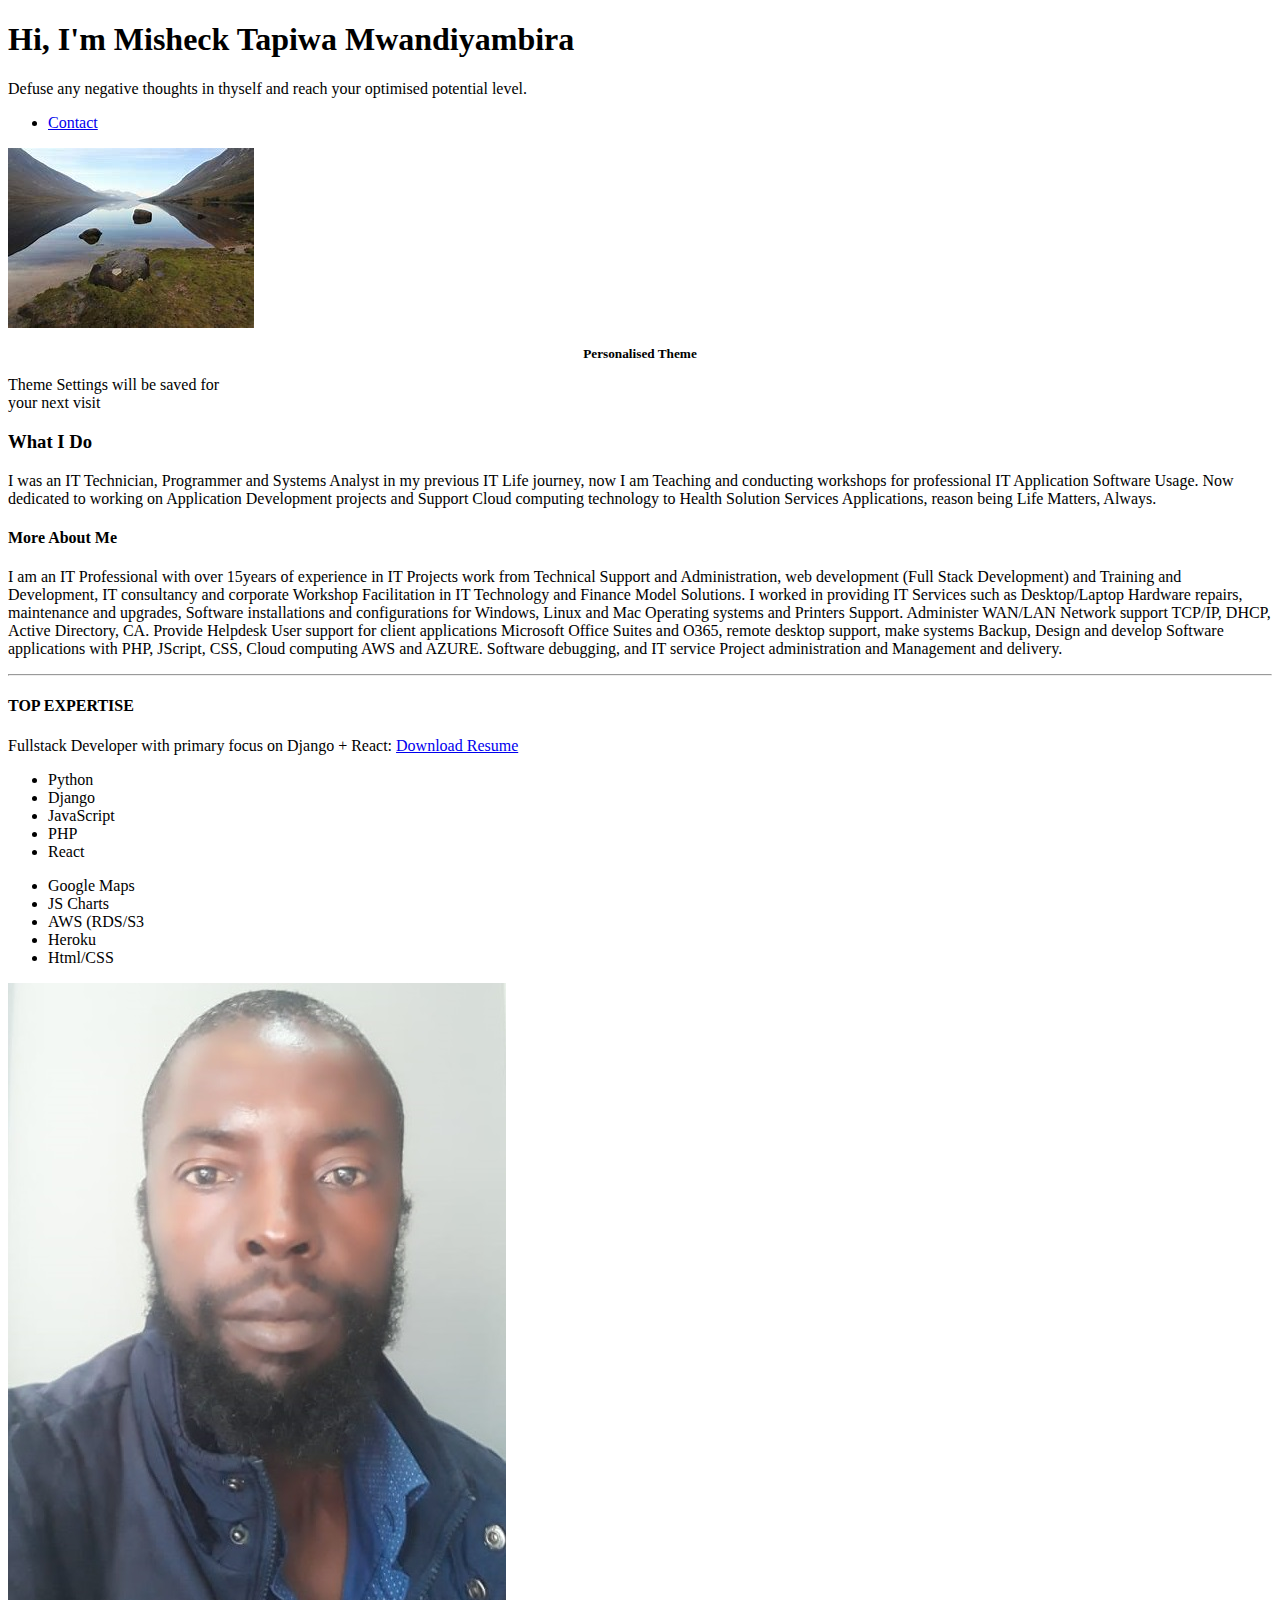
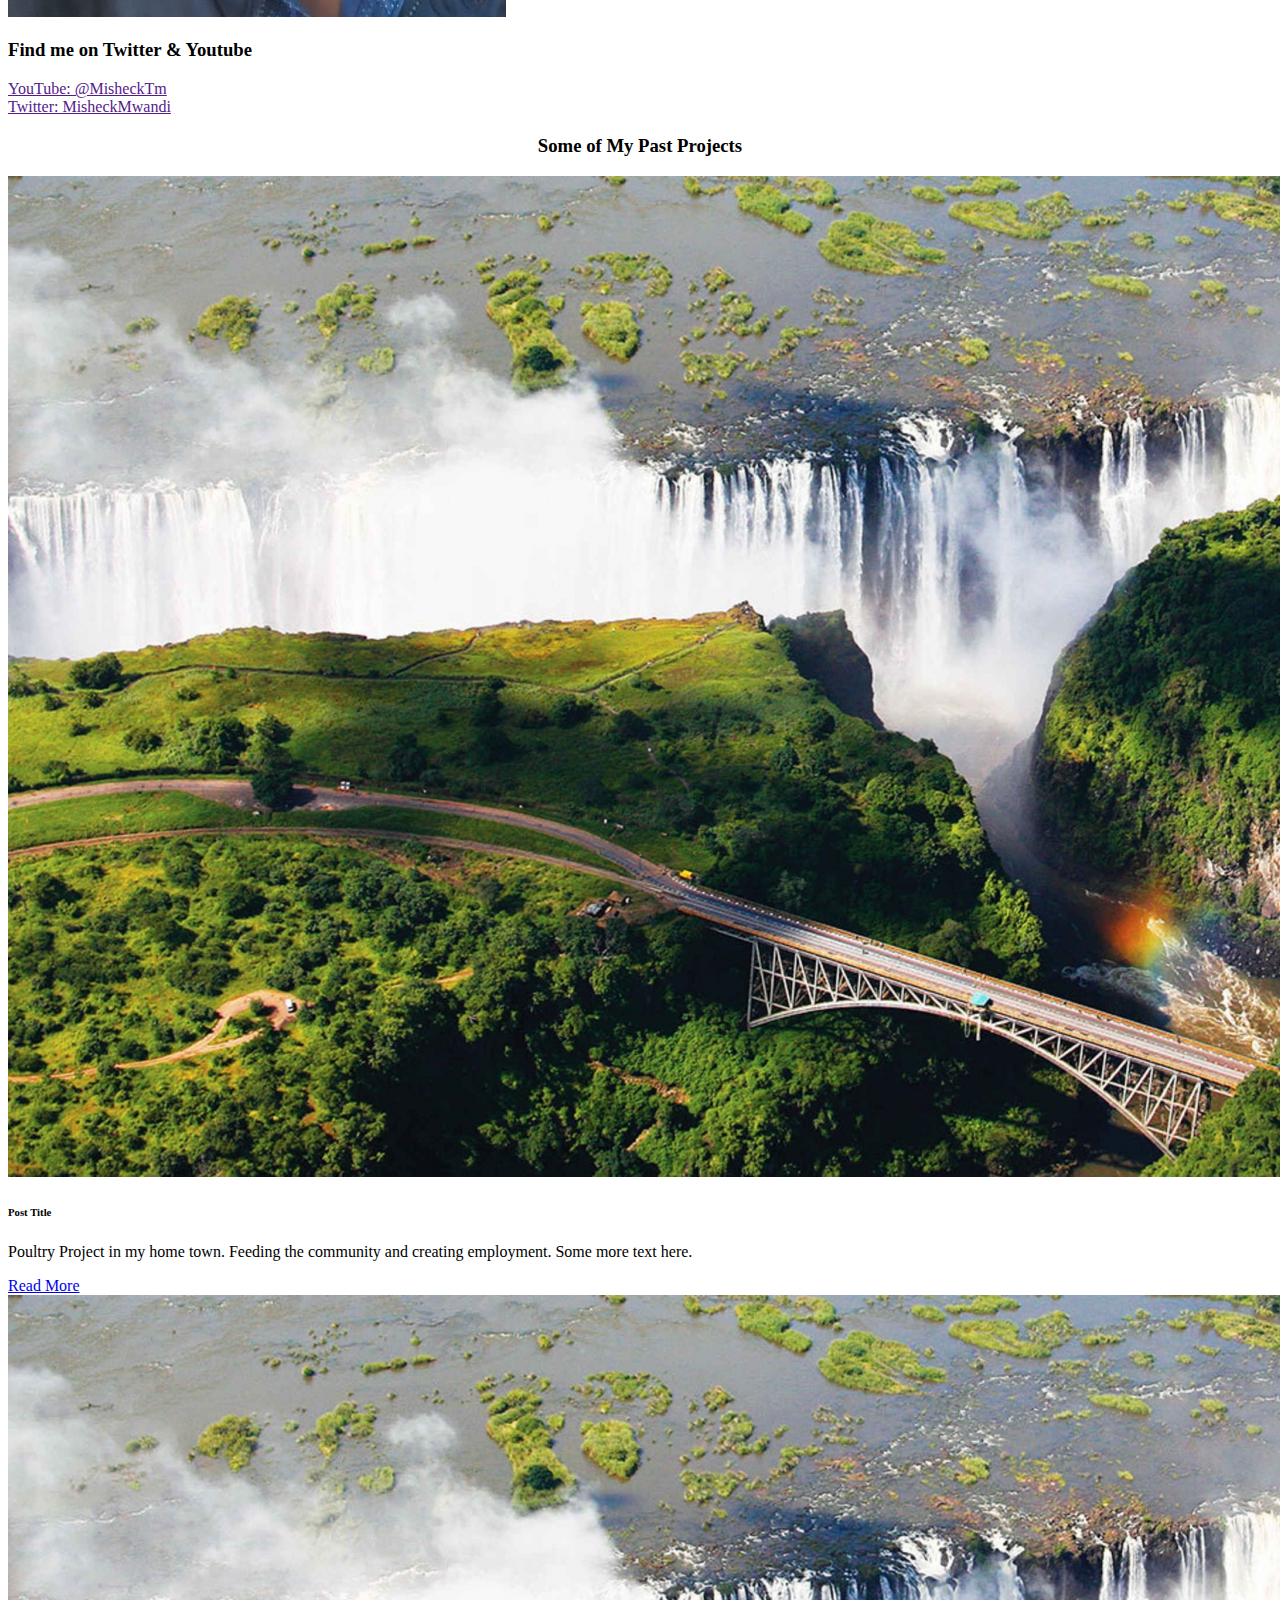
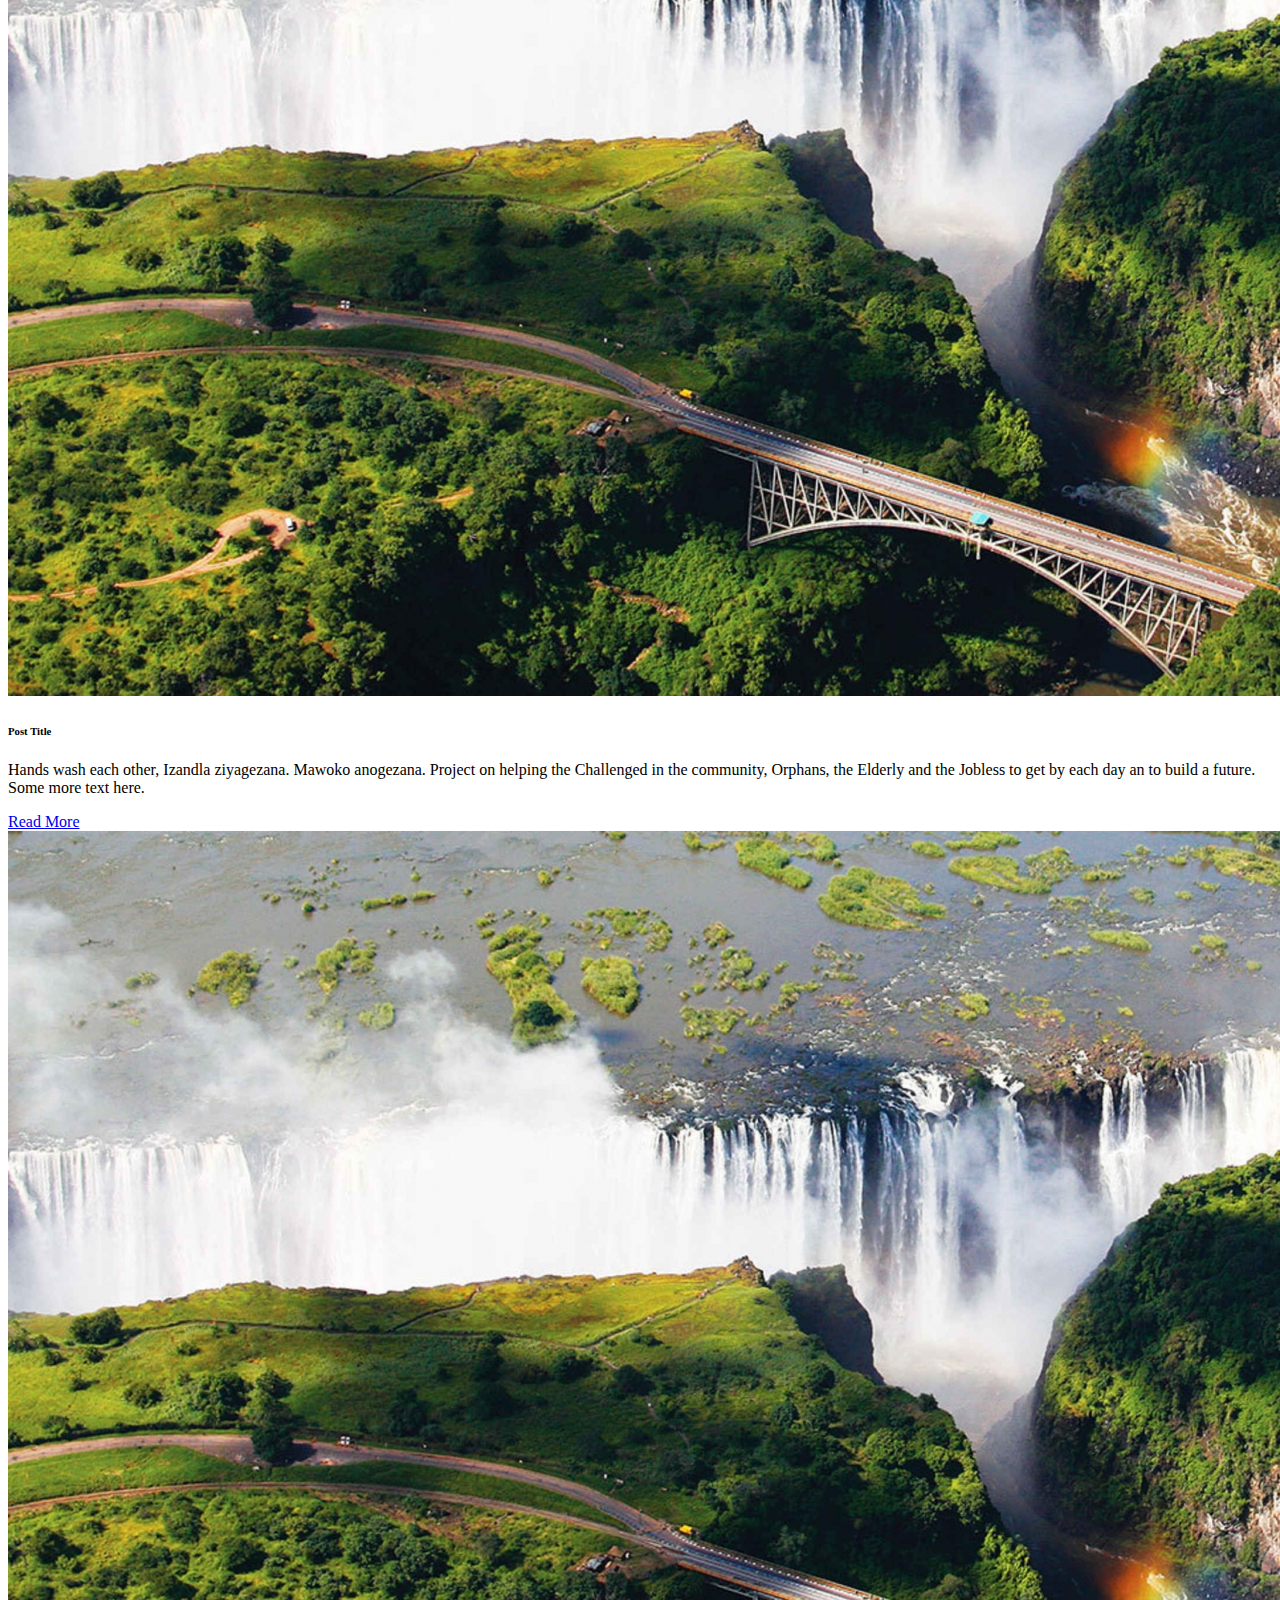
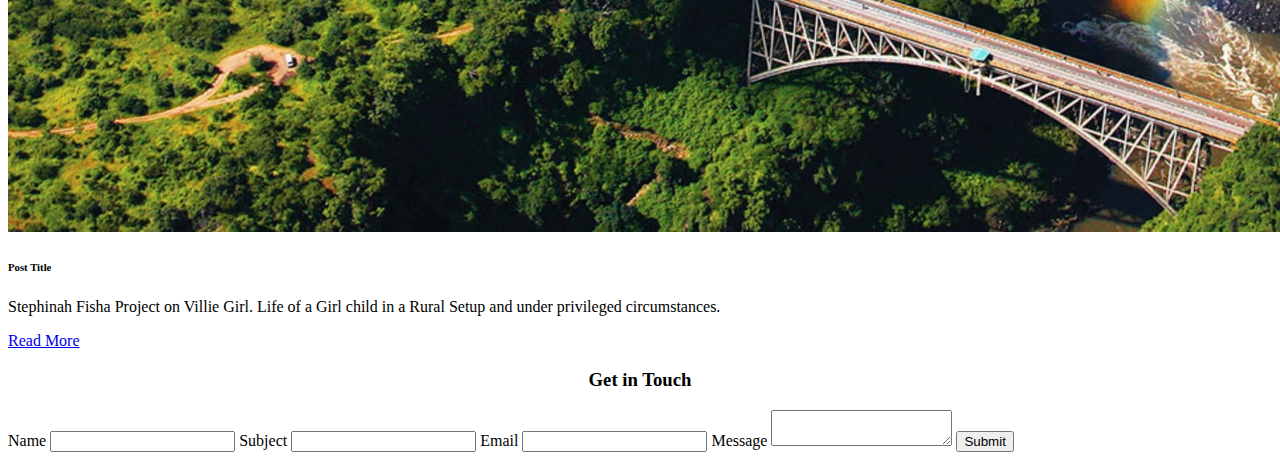
==== index.html @ c2464eb3 "first commit to all files in the repository" ====
<!DOCTYPE html>
<!DOCTYPE html>
<html>
<head>
	<meta charset="utf-8">
	
	<title>Misheck Mwandiyambira</title>
	<meta name="viewport" content="width=device-width, initial-scale=1">

	
	<link href="https://fonts.googleapis.com/css2?family=Roboto:ital,wght@0,100;0,400;1,300;1,400&display=swap" rel="stylesheet">

	<link href="https://fonts.googleapis.com/css2?family=Roboto+Mono:wght@500&family=Russo+One&display=swap" rel="stylesheet">
	
	<link rel="stylesheet" type="text/css" href="default.css">

<link id="theme-style" rel="stylesheet" type="text/css" href="">
</head>
<body>
	<section class="s1">
		<div class="main-container">
				<div class="greeting-wrapper">
					<h1>Hi, I'm Misheck Tapiwa Mwandiyambira</h1>
					<p>Defuse any negative thoughts in thyself and reach your optimised potential level.</p>
				</div>
			<div class="intro-wrapper">
				<div class ="nav-wrapper">
					<div class="dots-wrapper">
						<div id ="dot-1" class= "browser-dot"></div>
						<div id ="dot-2" class= "browser-dot"></div>
						<div id ="dot-3" class= "browser-dot"></div>
					</div>
					<ul id="navigation">
						<li> <a href = "#"> Contact</a></li>
					</ul>
				</div>	
					
				<div class ="left-column">
					<img id = "profile-pic" src="images/OIP.jpg">
					<h5 style= "text-align:center; line-height: 0;">Personalised Theme</h5>
						<div id= "theme-options-wrapper">
							<div data mode= "light" id="light-mode" class="theme-dot"> </div>
							<div data mode= "blue" id="blue-mode" class="theme-dot"> </div>
							<div data mode= "green" id="green-mode" class="theme-dot"> </div>
							<div data mode= "purple" id="purple-mode" class="theme-dot"> </div>
						</div>
							<p id="settings-note" >Theme Settings will be saved for <br> your next visit</p>
					</div>	
				
					<div class ="right-column">
						<div id="preview-shadow"> 
						    <div id ="preview">
						    	<div id="corner-tl" class="corner"></div>
								<div id="corner-tr" class="corner"></div>
								<h3>What I Do</h3>
						    	<div class="dedication" id ="dedication">
									<p> I was an IT Technician, Programmer and Systems Analyst in my previous IT Life journey, now I am Teaching and conducting workshops for professional IT Application Software Usage. Now dedicated to working on Application Development projects and Support Cloud computing technology to Health Solution Services Applications, reason being Life Matters, Always.</p>
								</div>
								
								<div id="corner-bl" class="corner"></div>
								<div id="corner-br" class="corner"></div>
							</div>
						</div>
					</div>
				</div>
               			
 		</section>

	<section class="s2">
			<div class="main-container">
					<div class="about-wrapper">
					
							<div class="about-me">
								<h4> More About Me</h4>
								<p>I am an IT Professional with over 15years of experience in 
									IT Projects work from Technical Support and Administration, 
									web development (Full Stack Development) and Training and Development, 
									IT consultancy and corporate Workshop Facilitation in IT Technology 
									and Finance Model Solutions. I worked in providing IT Services such as 
									Desktop/Laptop Hardware repairs, maintenance and upgrades, 
									Software installations and configurations for Windows, 
									Linux and Mac Operating systems and Printers Support. 
									Administer WAN/LAN Network support TCP/IP, DHCP, Active Directory, CA. 
									Provide Helpdesk User support for client applications Microsoft Office Suites 
									and O365, remote desktop support, make systems Backup, Design and develop 
									Software applications with PHP, JScript, CSS, Cloud computing AWS and AZURE. 
									Software debugging, and IT service Project administration and Management and delivery.</p>
									
							<hr>
							<div>
									<h4>TOP EXPERTISE</h4>
									<p>Fullstack Developer with primary focus on Django + React: <a target ="_blank" href="Misheck_Tapiwa_Mwandiyambira_CV.pdf">Download Resume</a></p>
									<div id="skills">
										<ul>
											<li>Python</li>
											<li>Django</li>
											<li>JavaScript</li>
											<li>PHP</li>
											<li>React</li>
										</ul>
										
										<ul>
											<li>Google Maps</li>
											<li>JS Charts</li>
											<li>AWS (RDS/S3</li>
											<li>Heroku</li>
											<li>Html/CSS</li>
										</ul>
									</div>
								</div>
							</div>
						<div class="social-links">
						<img id ="social-img" src="images/MisheckTM.jpeg">
						<h3>Find me on Twitter & Youtube</h3>
						<a target ="_blank" href = "">YouTube: @MisheckTm</a>
						<br>
						<a target ="_blank" href = "">Twitter: MisheckMwandi</a>
					</div>		 
								
						</div>

							
			</div>
	
</section>
	<section class="s1">
		<div class="main-container">
		<h3 style="text-align:center;">Some of My Past Projects</h3>
			
			<div class="post-wrapper">
				
			<div>
				<div class="post">
					<img class="thumbnail" src="images/victoria-falls-private.jpg">
					<div class="post-preview">
						<h6 class="post-title">Post Title</h6>
						<p class="post-intro"> Poultry Project in my home town. Feeding the community and creating employment. Some more text here.</p>
						<a href="poultry.html">Read More</a>
					</div>
				</div>
			</div>	
				
				<div>
					<div class="post">
						<img class="thumbnail" src="images/victoria-falls-private.jpg">
						<div class="post-preview">
							<h6 class="post-title">Post Title</h6>
							<p class="post-intro"> Hands wash each other, Izandla ziyagezana. Mawoko anogezana. Project on helping the Challenged in the community, Orphans, the Elderly and the Jobless to get by each day an to build a future. Some more text here.</p>
							<a href="#">Read More</a>
						</div>
					</div>
				</div>

				<div>
					<div class="post">
						<img class="thumbnail" src="images/victoria-falls-private.jpg">
						<div class="post-preview">
							<h6 class="post-title">Post Title</h6>
							<p class="post-intro"> Stephinah Fisha Project on Villie Girl. Life of a Girl child in a Rural Setup and under privileged circumstances.</p>
							<a href="#">Read More</a>
						</div>
					</div>
				</div>

			</div>
		</div>
	</section>

	<section class="s2">
		<div class ="main-container">
		<h3 style="text-align: center";>Get in Touch</h3>
			<form id="contact-form">
				<label>Name</label>
				<input class="input-field" type="text" name="name">
				<label>Subject</label>
				<input class="input-field" type="text" name="subject">
				<label>Email</label>
				<input class="input-field" type="text" name="email">
				<label>Message</label>
				<textarea class="input-field" name="message"></textarea>
			<input id="submit-btn" type="submit" name="Send">
			</form>
		</div>
	</section>


<script type="text/javascript" src="script.js"></script>
</body>
</html>
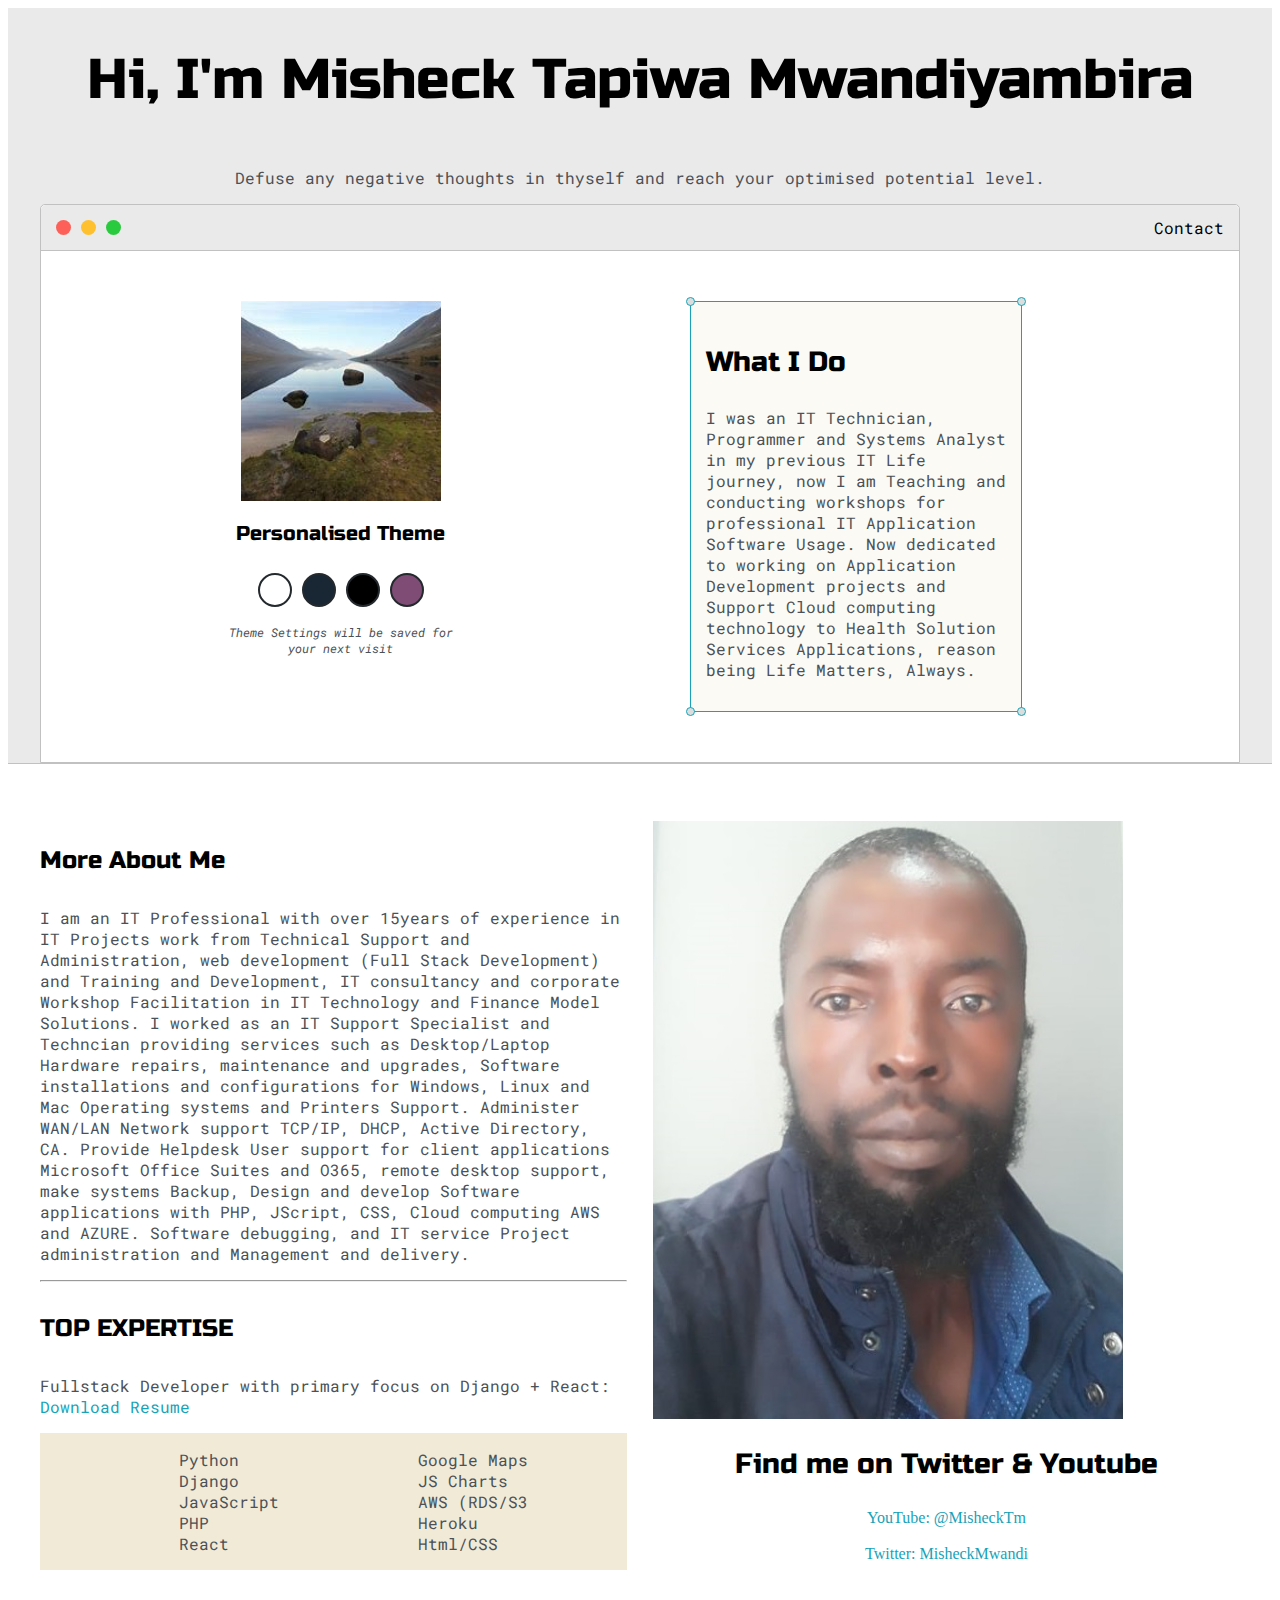
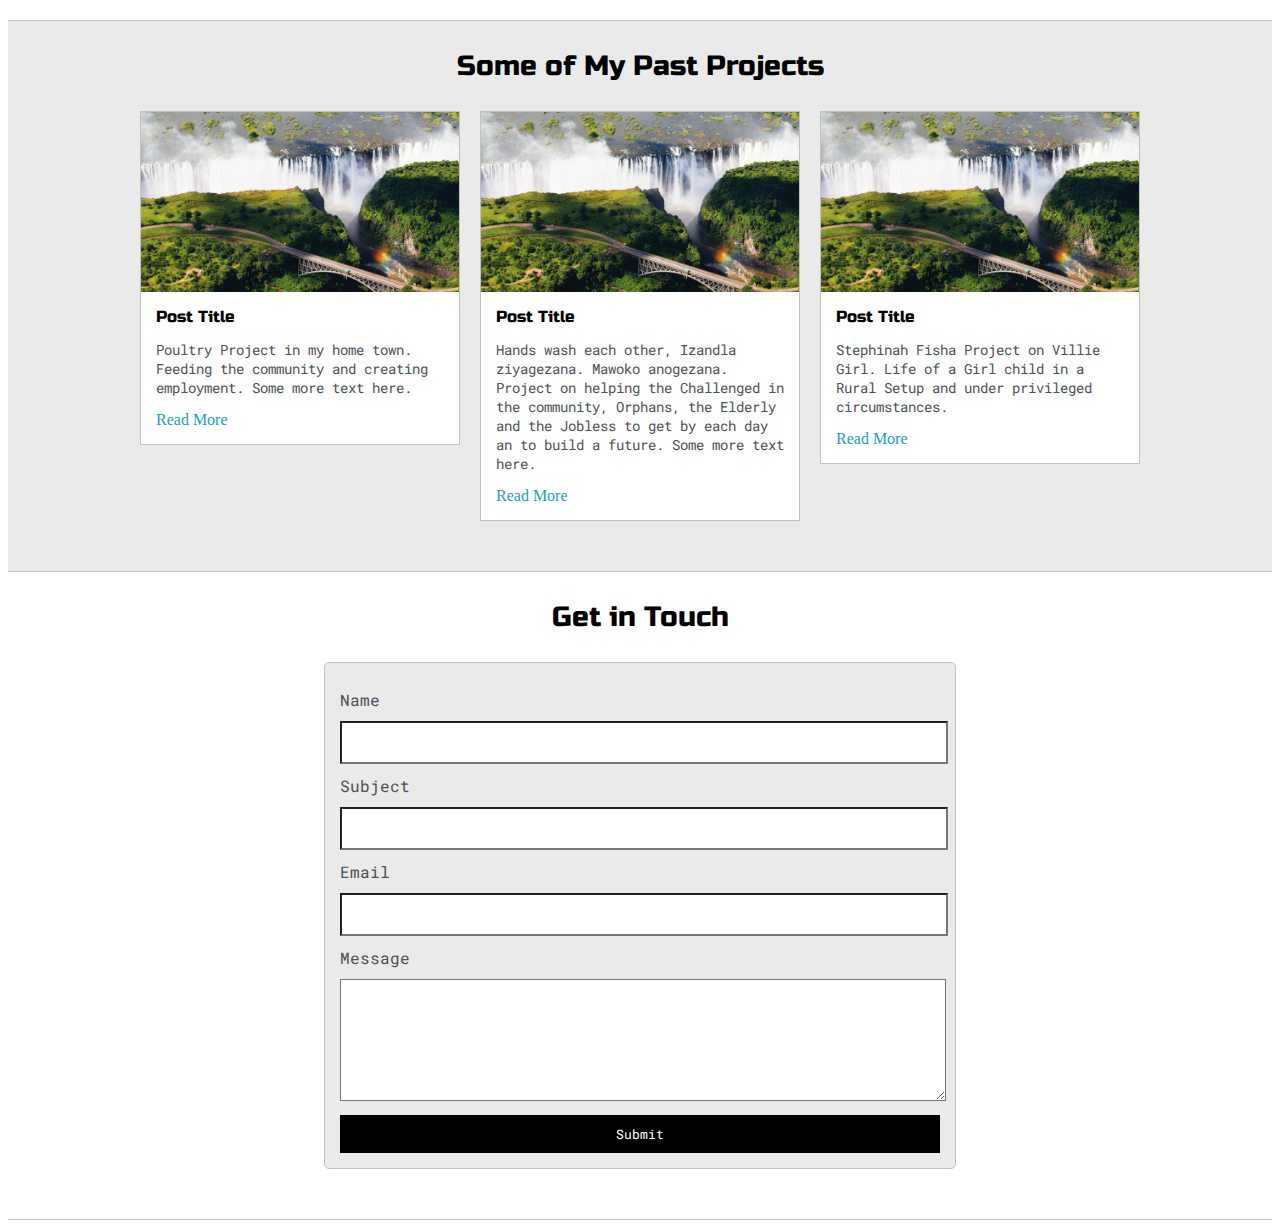
==== commit 65924526: "updated files to free range" ====
--- a/index.html
+++ b/index.html
@@ -76,7 +76,7 @@
 									IT Projects work from Technical Support and Administration, 
 									web development (Full Stack Development) and Training and Development, 
 									IT consultancy and corporate Workshop Facilitation in IT Technology 
-									and Finance Model Solutions. I worked in providing IT Services such as 
+									and Finance Model Solutions. I worked as an IT Support Specialist and Techncian providing services such as 
 									Desktop/Laptop Hardware repairs, maintenance and upgrades, 
 									Software installations and configurations for Windows, 
 									Linux and Mac Operating systems and Printers Support. 
--- a/default.css
+++ b/default.css
@@ -0,0 +1,397 @@
+:root{
+	--mainColor:#eaeaea;
+
+	--secondaryColor:#fff;
+	--borderColor:#c1c1c1;
+
+	--mainText:black;
+	--secondaryText: #4b5156;
+	--themeDotBorder: #24292e;
+	--previewBg: rgb(251, 249, 243, 0.8);
+	--previewShadow:  #f0ead6;
+	--buttonColor: black;
+}
+
+
+html, body{
+	padding:  0;
+	margin: 0: ;
+
+}
+
+body *{
+	transition: 0.3s;
+}
+
+
+
+h1, h2, h3, h4, h5, h6, strong{
+color: var(--mainText);
+font-family:  'Russo One', sans-serif;
+font-weight: 500;
+}
+p, li, span, label, input, textarea{
+color: var(--secondaryText);
+font-family:  'Roboto Mono', san-serif;
+}
+
+a{
+	text-decoration:none;
+	color:#17a2b8;
+}
+
+ul{
+	list-style:none;
+}
+
+h1{font-size: 56px;}
+h2{font-size: 36px;}
+h3{font-size: 28px;}
+h4{font-size: 24px;}
+h5{font-size: 20px;}
+h6{font-size: 16px;}
+
+.s1{background-color: var(--mainColor);
+	border-bottom:1px solid var(--borderColor);
+	overflow:auto;
+}
+
+.s2{
+	background-color: var(--secondaryColor);
+	border-bottom:1px solid var(--borderColor);
+	overflow:auto;
+}
+
+.main-container{
+	width:  1200px;
+	margin: 0 auto;
+}
+
+.greeting-wrapper{
+	display: grid;
+
+	text-align: center;
+	align-content: center;
+	min-height: 10em;
+
+}
+
+.intro-wrapper{
+	background-color: var(--secondaryColor);
+	border: 1px solid var(--borderColor);
+	text-align: left;
+	border-radius: 5px 5px 0 0;
+
+	-webkit-box-shadow:  -1px 1px 3px 1 px rgba(0,0,0,0,75);
+	-moz-box-shadow: -1px 1px 3px -1px rgba(0,0,0,0,75);
+	box-shadow:  -1px 1px 3px -1px rgba(0,0,0,0,75); 
+	
+
+	display: grid;
+	grid-template-columns:1fr 1fr;
+	grid-template-areas: 
+	'nav-wrapper nav-wrapper'
+	'left-column right-column'
+	;
+}
+
+
+
+.nav-wrapper{
+	border-radius: 5px 5px 0 0;
+	grid-area: nav-wrapper;
+	border-bottom: 1px solid var( --borderColor);
+	display: flex;
+	justify-content: space-between;
+	align-items: center;
+	background-color: var(--mainColor);
+}
+
+#navigation a{
+	color: var(--mainText);
+}
+
+#navigation{
+	margin: 0;
+	padding: 10px;
+}
+
+#navigation li{
+	display: inline-block;
+	margin-right: 5px;
+	margin-left: 5px;
+}
+.dots-wrapper{
+	display: flex;
+	padding: 10px;
+
+}
+#dot-1{
+	background-color: #FC6058;
+
+}
+
+#dot-2{
+	background-color: #FEC02F;
+}
+#dot-3{
+	background-color: #2ACA3E;
+}
+.browser-dot{
+	background-color:black;
+	height:15px;
+	width: 15px;
+	border-radius:50%;
+	margin: 5px;
+
+	-webkit-box-shadow:  -1px 1px 3px 1 px rgba(0,0,0,0,75);
+	-moz-box-shadow: -1px 1px 3px -1px rgba(0,0,0,0,75);
+	box-shadow:  -1px 1px 3px -1px rgba(0,0,0,0,75); 
+
+}
+
+.left-column{
+	grid-area: left-column;	
+	padding-top: 50px;
+	padding-bottom: 50px;
+
+}
+
+#profile-pic{
+	display: block;
+	margin: 0 auto;
+
+	height: 200px;
+	width: 200px;
+	object-fit: cover;
+	border: 2px solid var (--borderColor);
+}
+
+#theme-options-wrapper{
+	display: flex;
+	justify-content: center;
+	vertical-align: center;
+
+
+	
+
+}
+
+.theme-dot{
+	height: 30px;
+	width: 30px;
+	background-color: black;
+	border-radius: 50%;
+	margin: 5px;
+	border: 2px solid var(--themeDotBorder);
+
+
+	-webkit-box-shadow:  -1px 1px 3px 1 px rgba(0,0,0,0,75);
+	-moz-box-shadow: -1px 1px 3px -1px rgba(0,0,0,0,75);
+	box-shadow:  -1px 1px 3px -1px rgba(0,0,0,0,75); 
+
+cursor: pointer;
+}
+.theme-dot: hover{
+	border-width: 5px;
+
+}
+
+#light-mode{
+	background-color: #fff;
+}
+
+#blue-mode{
+	background-color: #192734;
+}
+#green-mode{
+	background-color: #f78866b;
+}
+#purple-mode{
+	background-color: #7E4C74;
+}
+
+.right-column{
+	grid-area: right-column;	
+	display: grid;
+	align-content: center;
+	padding: 50px;
+	padding-bottom: 50px;
+}
+
+.preview-shadow{
+background-color: var(--previewShadow);
+width: 300px;
+height: 180px;
+padding-left:  30px;
+padding-top: 30px;
+}
+
+#settings-note{
+	font-size: 12px;
+	font-style: italic;
+	text-align: center;
+}
+#preview{
+	width: 300px;
+border: 1.5px solid #17a2b8;
+background-color: var(--previewBg);
+padding: 15px;
+position: relative;
+}
+
+.corner{
+	width: 7px;
+	height: 7px;
+	border-radius: 50%;
+	border:  1.5px solid #17a2b8;
+	background-color: #ddd;
+	position: absolute;
+}
+
+#corner-tl{
+	top: -5px;
+	left: -5px;
+}
+#corner-tr{
+	top: -5px;
+	right: -5px;
+}
+
+#corner-br{
+	bottom: -5px;
+	right: -5px;
+}
+
+#corner-bl{
+	bottom: -5px;
+	left: -5px;
+}
+#corner-bl{
+	bottom: -5px;
+	left: -5px;
+}
+
+.about-wrapper{
+	display: grid;
+	grid-template-columns: repeat(auto-fit, minmax(320px, 1fr));
+	padding-top: 50px;
+	padding-bottom: 50px;
+	gap: 26px;
+}
+
+#skills{
+	display: flex;
+	justify-content: space-evenly;
+	background-color: var(--previewShadow);
+}
+
+.social-links{
+display: grid;
+align-content: center;
+text-align: center;
+}
+
+#social-img{
+	width: 80%;
+}
+
+.post-wrapper{
+	display: grid;
+	grid-template-columns: repeat(auto-fit, 320px);
+	gap: 20px;
+	justify-content: center;
+	padding-bottom: 50px;
+}
+
+.post{
+	border: 1px solid var(--borderColor);
+	-webkit-box-shadow:  -1px 1px 3px 1 px rgba(0,0,0,0,75);
+	-moz-box-shadow: -1px 1px 3px -1px rgba(0,0,0,0,75);
+	box-shadow:  -1px 1px 3px -1px rgba(0,0,0,0,75);
+}
+
+.thumbnail{
+	display: block;
+	width: 100%;
+	height: 180px;
+	object-fit: cover;
+}
+.post-preview{
+	background-color: #fff;
+	padding: 15px;
+}
+
+.post-title{
+	color: black;
+	margin: 0;
+
+}
+.post-intro{
+	color: #4b5156;
+	font-size: 14px;
+}
+
+#contact-form{
+	display: black;
+	max-width: 600px;
+	margin: 0 auto;
+	border: 1px solid var(--borderColor);
+	padding: 15px;
+	border-radius: 5px;
+	background-color: var(--mainColor);
+	margin-bottom: 50px;
+}
+
+#contact-form label{
+	line-height: 2.7em;
+}
+
+#contact-form textarea{
+	min-height: 100px;
+	font-size: 14px;
+}
+
+.input-field{
+	width: 100%;
+	padding-top: 10px;
+	padding-bottom: 10px;
+	background-color: var(--secondaryColor);
+	border-radius: 5px;
+	border-radius: 1px solid var(--borderColor);
+	font-size: 14px;
+}
+
+#submit-btn{
+	margin-top: 10px;
+	width: 100%;
+	padding-top: 10px;
+	padding-bottom: 10px;
+	color: #fff;
+	background-color: var(--buttonColor);
+	border: none;
+}
+
+@media screen and (max-width:  1200px){
+	.main-container{
+		width: 95%;
+	} 
+}
+
+@media screen and (max-width:  800px){
+
+	.intro-wrapper{
+		
+		grid-template-columns:1fr;
+		grid-template-areas: 
+		'nav-wrapper'
+		'left-column'
+		'right-column'
+		;
+	}	
+.right-column{
+	justify-content: center;
+
+	}
+
+}